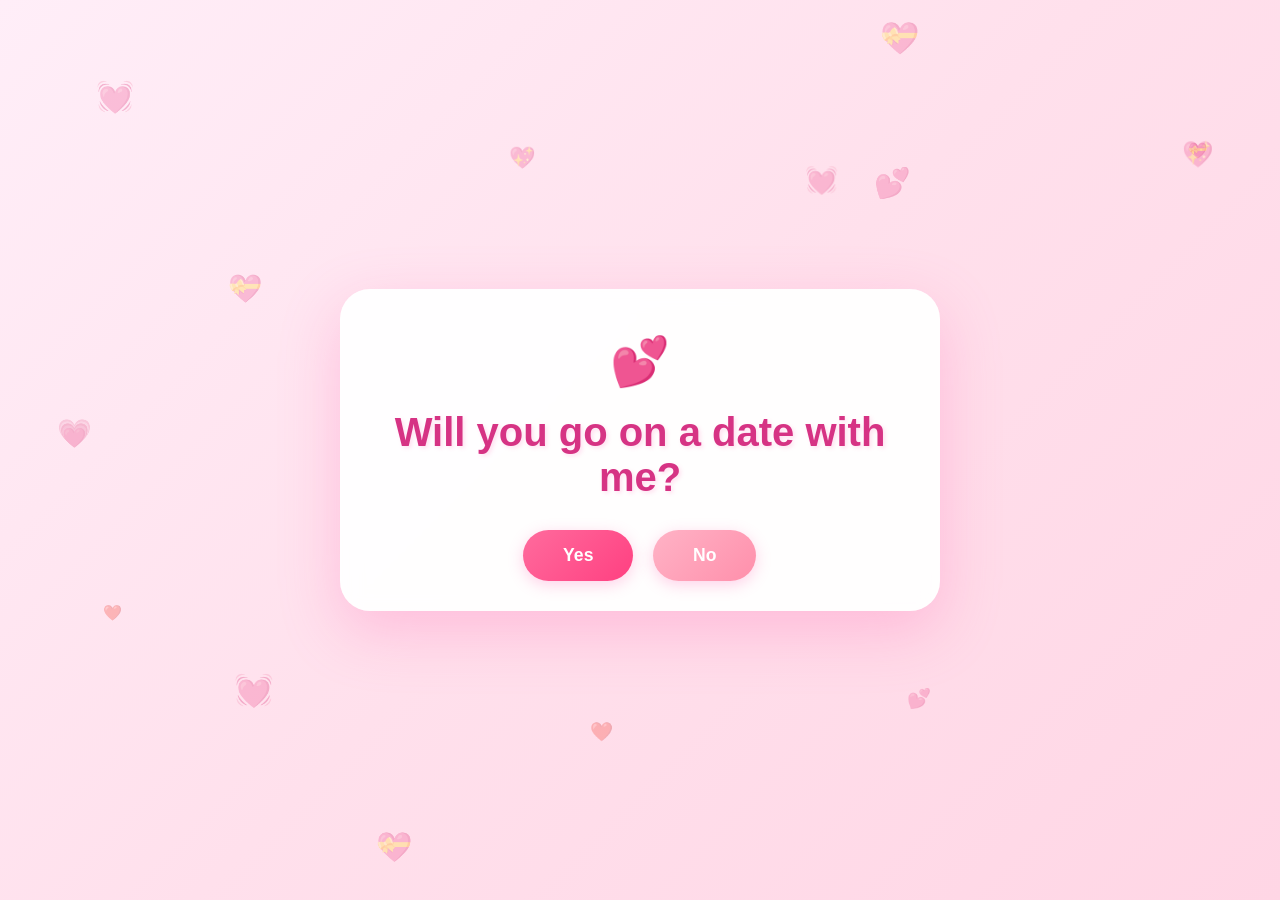
==== date/index.html @ ffd3112a "Add romantic date web app with evasive No button" ====
<!DOCTYPE html>
<html lang="en">
<head>
    <meta charset="UTF-8">
    <meta name="viewport" content="width=device-width, initial-scale=1.0">
    <title>A Date Question ❤️</title>
    <style>
        * {
            margin: 0;
            padding: 0;
            box-sizing: border-box;
        }

        body {
            font-family: 'Segoe UI', Tahoma, Geneva, Verdana, sans-serif;
            background: linear-gradient(135deg, #ffeef8 0%, #ffe0ec 50%, #ffd6e5 100%);
            min-height: 100vh;
            display: flex;
            justify-content: center;
            align-items: center;
            overflow: hidden;
            position: relative;
        }

        /* Floating hearts background */
        .hearts-container {
            position: fixed;
            top: 0;
            left: 0;
            width: 100%;
            height: 100%;
            pointer-events: none;
            z-index: 0;
        }

        .heart {
            position: absolute;
            color: rgba(255, 105, 180, 0.3);
            font-size: 20px;
            animation: float 6s ease-in-out infinite;
        }

        @keyframes float {
            0%, 100% {
                transform: translateY(0) rotate(0deg);
                opacity: 0.3;
            }
            50% {
                transform: translateY(-20px) rotate(10deg);
                opacity: 0.6;
            }
        }

        .container {
            background: rgba(255, 255, 255, 0.95);
            border-radius: 30px;
            padding: clamp(30px, 5vh, 50px) clamp(20px, 4vw, 40px);
            box-shadow: 0 20px 60px rgba(255, 105, 180, 0.3);
            text-align: center;
            max-width: 600px;
            width: 90vw;
            max-height: 90vh;
            overflow-y: auto;
            position: relative;
            z-index: 1;
            backdrop-filter: blur(10px);
            -webkit-backdrop-filter: blur(10px);
        }

        .screen {
            display: none;
            animation: fadeIn 0.6s ease-in;
        }

        .screen.active {
            display: block;
        }

        @keyframes fadeIn {
            from {
                opacity: 0;
                transform: translateY(20px);
            }
            to {
                opacity: 1;
                transform: translateY(0);
            }
        }

        h1 {
            color: #d63384;
            font-size: 2.5em;
            margin-bottom: 30px;
            font-weight: 600;
            text-shadow: 2px 2px 4px rgba(255, 105, 180, 0.2);
        }

        h2 {
            color: #d63384;
            font-size: 2em;
            margin-bottom: 25px;
            font-weight: 600;
        }

        .button-group {
            display: flex;
            gap: 20px;
            justify-content: center;
            flex-wrap: wrap;
            margin-top: 30px;
        }

        button {
            padding: clamp(12px, 3vh, 15px) clamp(30px, 6vw, 40px);
            font-size: clamp(1em, 2.5vw, 1.1em);
            border: none;
            border-radius: 50px;
            cursor: pointer;
            transition: all 0.3s ease;
            font-weight: 600;
            box-shadow: 0 4px 15px rgba(255, 105, 180, 0.3);
            position: relative;
            overflow: hidden;
            min-height: 44px;
            min-width: 44px;
            touch-action: manipulation;
            -webkit-tap-highlight-color: transparent;
            user-select: none;
            -webkit-user-select: none;
        }

        button::before {
            content: '';
            position: absolute;
            top: 50%;
            left: 50%;
            width: 0;
            height: 0;
            border-radius: 50%;
            background: rgba(255, 255, 255, 0.5);
            transform: translate(-50%, -50%);
            transition: width 0.6s, height 0.6s;
        }

        button:hover::before {
            width: 300px;
            height: 300px;
        }

        .btn-yes {
            background: linear-gradient(135deg, #ff6b9d 0%, #ff4081 100%);
            color: white;
        }

        .btn-yes:hover {
            transform: translateY(-3px) scale(1.05);
            box-shadow: 0 8px 25px rgba(255, 64, 129, 0.5);
        }

        .btn-no {
            background: linear-gradient(135deg, #ffb3c6 0%, #ff8fab 100%);
            color: white;
            transition: all 0.15s ease-out;
            will-change: transform, left, top;
        }

        .btn-no.evasive {
            position: absolute;
            transition: all 0.2s cubic-bezier(0.68, -0.55, 0.265, 1.55);
        }

        .btn-no:hover {
            transform: scale(1.05);
            box-shadow: 0 8px 25px rgba(255, 143, 171, 0.5);
        }

        .btn-next {
            background: linear-gradient(135deg, #ff6b9d 0%, #ff4081 100%);
            color: white;
        }

        .btn-next:hover {
            transform: translateY(-3px) scale(1.05);
            box-shadow: 0 8px 25px rgba(255, 64, 129, 0.5);
        }

        .btn-back {
            background: linear-gradient(135deg, #ffb3c6 0%, #ff8fab 100%);
            color: white;
        }

        .btn-back:hover {
            transform: translateY(-3px) scale(1.05);
            box-shadow: 0 8px 25px rgba(255, 143, 171, 0.5);
        }

        input[type="date"] {
            padding: 15px 25px;
            font-size: 1.1em;
            border: 2px solid #ffb3c6;
            border-radius: 15px;
            background: white;
            color: #d63384;
            cursor: pointer;
            transition: all 0.3s ease;
            font-family: inherit;
        }

        input[type="date"]:focus {
            outline: none;
            border-color: #ff4081;
            box-shadow: 0 0 0 3px rgba(255, 64, 129, 0.1);
        }

        .activity-grid {
            display: grid;
            grid-template-columns: repeat(auto-fit, minmax(150px, 1fr));
            gap: 15px;
            margin: 30px 0;
        }

        .activity-card {
            padding: clamp(15px, 3vh, 20px) clamp(15px, 3vw, 20px);
            background: linear-gradient(135deg, #ffeef8 0%, #ffe0ec 100%);
            border: 2px solid #ffb3c6;
            border-radius: 20px;
            cursor: pointer;
            transition: all 0.3s ease;
            font-size: clamp(1em, 2.5vw, 1.1em);
            color: #d63384;
            font-weight: 600;
            min-height: 60px;
            touch-action: manipulation;
            -webkit-tap-highlight-color: transparent;
            user-select: none;
            -webkit-user-select: none;
        }

        .activity-card:hover {
            transform: translateY(-5px);
            box-shadow: 0 10px 25px rgba(255, 105, 180, 0.3);
            background: linear-gradient(135deg, #ffe0ec 0%, #ffd6e5 100%);
        }

        .activity-card.selected {
            background: linear-gradient(135deg, #ff6b9d 0%, #ff4081 100%);
            color: white;
            border-color: #ff4081;
            transform: scale(1.05);
            box-shadow: 0 10px 25px rgba(255, 64, 129, 0.4);
        }

        .final-message {
            font-size: 2.5em;
            color: #d63384;
            margin-bottom: 20px;
            animation: pulse 2s ease-in-out infinite;
        }

        @keyframes pulse {
            0%, 100% {
                transform: scale(1);
            }
            50% {
                transform: scale(1.05);
            }
        }

        .heart-particle {
            position: absolute;
            color: #ff4081;
            font-size: 24px;
            animation: heartFloat 3s ease-in-out infinite;
            pointer-events: none;
        }

        @keyframes heartFloat {
            0% {
                transform: translateY(0) scale(0);
                opacity: 0;
            }
            50% {
                transform: translateY(-50px) scale(1);
                opacity: 1;
            }
            100% {
                transform: translateY(-100px) scale(0);
                opacity: 0;
            }
        }

        @media (max-width: 768px) {
            h1 {
                font-size: clamp(1.5em, 6vw, 2.5em);
            }
            
            h2 {
                font-size: clamp(1.2em, 5vw, 2em);
            }
            
            .button-group {
                gap: 15px;
            }
            
            .activity-grid {
                grid-template-columns: 1fr;
                gap: 12px;
            }
            
            .final-message {
                font-size: clamp(1.5em, 6vw, 2.5em);
            }
        }

        @media (max-width: 480px) {
            .container {
                width: 95vw;
                border-radius: 20px;
            }
            
            .button-group {
                flex-direction: column;
                align-items: stretch;
            }
            
            button {
                width: 100%;
                max-width: 300px;
            }
        }

        @supports (padding: max(0px)) {
            .container {
                padding-left: max(20px, env(safe-area-inset-left));
                padding-right: max(20px, env(safe-area-inset-right));
                padding-bottom: max(30px, env(safe-area-inset-bottom));
            }
        }

        .emoji {
            font-size: 3em;
            margin-bottom: 20px;
            animation: bounce 2s ease-in-out infinite;
        }

        @keyframes bounce {
            0%, 100% {
                transform: translateY(0);
            }
            50% {
                transform: translateY(-10px);
            }
        }
    </style>
</head>
<body>
    <div class="hearts-container" id="heartsContainer"></div>

    <div class="container">
        <!-- Screen 1: Landing -->
        <div class="screen active" id="screen1">
            <div class="emoji">💕</div>
            <h1>Will you go on a date with me?</h1>
            <div class="button-group">
                <button class="btn-yes" id="yesBtn">Yes</button>
                <button class="btn-no" id="noBtn">No</button>
            </div>
        </div>

        <!-- Screen 2: Date Selection -->
        <div class="screen" id="screen2">
            <h2>Pick a date for our romantic date</h2>
            <input type="date" id="datePicker" min="">
            <div class="button-group">
                <button class="btn-back" id="backBtn1">Back</button>
                <button class="btn-next" id="nextBtn1">Next</button>
            </div>
        </div>

        <!-- Screen 3: Activity Selection -->
        <div class="screen" id="screen3">
            <h2>What should we do?</h2>
            <div class="activity-grid">
                <div class="activity-card" data-activity="coffee">☕ Coffee</div>
                <div class="activity-card" data-activity="restaurant">🍽️ Restaurant</div>
                <div class="activity-card" data-activity="pizza">🍕 Pizza</div>
                <div class="activity-card" data-activity="park">🌳 Walk in the park</div>
                <div class="activity-card" data-activity="cinema">🎬 Cinema</div>
            </div>
            <div class="button-group">
                <button class="btn-back" id="backBtn2">Back</button>
                <button class="btn-next" id="nextBtn2">Next</button>
            </div>
        </div>

        <!-- Screen 4: Final -->
        <div class="screen" id="screen4">
            <div class="emoji">💖</div>
            <div class="final-message">I can't wait for our date ❤️</div>
            <p style="color: #d63384; font-size: 1.2em; margin-top: 20px;" id="finalDetails"></p>
        </div>
    </div>

    <script>
        // State management
        let currentStep = 1;
        let selectedDate = '';
        let selectedActivity = '';

        // Set minimum date to today
        const datePicker = document.getElementById('datePicker');
        const today = new Date().toISOString().split('T')[0];
        datePicker.setAttribute('min', today);

        // Create floating hearts background
        function createFloatingHearts() {
            const container = document.getElementById('heartsContainer');
            const hearts = ['💕', '💖', '💗', '💓', '💝', '❤️'];
            
            for (let i = 0; i < 15; i++) {
                const heart = document.createElement('div');
                heart.className = 'heart';
                heart.textContent = hearts[Math.floor(Math.random() * hearts.length)];
                heart.style.left = Math.random() * 100 + '%';
                heart.style.top = Math.random() * 100 + '%';
                heart.style.animationDelay = Math.random() * 3 + 's';
                heart.style.fontSize = (Math.random() * 20 + 15) + 'px';
                container.appendChild(heart);
            }
        }

        // Create heart particles for final screen
        function createHeartParticles() {
            const container = document.querySelector('.container');
            for (let i = 0; i < 20; i++) {
                setTimeout(() => {
                    const heart = document.createElement('div');
                    heart.className = 'heart-particle';
                    heart.textContent = '❤️';
                    heart.style.left = Math.random() * 100 + '%';
                    heart.style.top = Math.random() * 100 + '%';
                    heart.style.animationDelay = Math.random() * 2 + 's';
                    container.appendChild(heart);
                }, i * 100);
            }
        }

        // Screen navigation
        function showScreen(screenNumber) {
            document.querySelectorAll('.screen').forEach(screen => {
                screen.classList.remove('active');
            });
            document.getElementById('screen' + screenNumber).classList.add('active');
            currentStep = screenNumber;

            if (screenNumber === 4) {
                createHeartParticles();
                const activityNames = {
                    'coffee': 'Coffee',
                    'restaurant': 'Restaurant',
                    'pizza': 'Pizza',
                    'park': 'Walk in the park',
                    'cinema': 'Cinema'
                };
                document.getElementById('finalDetails').textContent = 
                    `Date: ${selectedDate} | Activity: ${activityNames[selectedActivity]}`;
            }
        }

        // Evasive "No" button behavior - COMPLETELY REWRITTEN FOR RELIABILITY
        const noBtn = document.getElementById('noBtn');
        const buttonGroup = document.querySelector('.button-group');
        let hasStartedEvading = false;
        let isMoving = false;
        let animationFrameId = null;
        let lastPosition = { x: 0, y: 0 };
        let targetPosition = { x: 0, y: 0 };

        // Get container bounds with padding
        function getContainerBounds() {
            const containerRect = document.querySelector('.container').getBoundingClientRect();
            const buttonRect = noBtn.getBoundingClientRect();
            const padding = 10;
            
            return {
                minX: containerRect.left + padding,
                maxX: containerRect.right - buttonRect.width - padding,
                minY: containerRect.top + padding,
                maxY: containerRect.bottom - buttonRect.height - padding
            };
        }

        // Convert viewport coordinates to container-relative
        function viewportToContainer(viewportX, viewportY) {
            const containerRect = document.querySelector('.container').getBoundingClientRect();
            return {
                x: viewportX - containerRect.left,
                y: viewportY - containerRect.top
            };
        }

        // Get random position within bounds
        function getRandomPosition() {
            const bounds = getContainerBounds();
            const viewportX = bounds.minX + Math.random() * (bounds.maxX - bounds.minX);
            const viewportY = bounds.minY + Math.random() * (bounds.maxY - bounds.minY);
            return viewportToContainer(viewportX, viewportY);
        }

        // Start evading - called immediately on any interaction
        function startEvading() {
            if (hasStartedEvading) return;
            hasStartedEvading = true;
            
            // Get current position and convert to absolute
            const containerRect = document.querySelector('.container').getBoundingClientRect();
            const buttonRect = noBtn.getBoundingClientRect();
            
            noBtn.style.position = 'absolute';
            noBtn.style.left = (buttonRect.left - containerRect.left) + 'px';
            noBtn.style.top = (buttonRect.top - containerRect.top) + 'px';
            noBtn.classList.add('evasive');
            
            // Set initial target
            const currentPos = viewportToContainer(buttonRect.left, buttonRect.top);
            lastPosition = { ...currentPos };
            targetPosition = getRandomPosition();
            
            isMoving = true;
            startMovementLoop();
        }

        // Smooth movement using requestAnimationFrame
        function startMovementLoop() {
            if (!isMoving) return;
            
            function move() {
                if (!isMoving) return;
                
                const currentBounds = getContainerBounds();
                
                // Check if we've reached target (within 5px)
                const dx = targetPosition.x - lastPosition.x;
                const dy = targetPosition.y - lastPosition.y;
                const distance = Math.sqrt(dx * dx + dy * dy);
                
                if (distance < 5) {
                    // Reached target, pick new random position
                    targetPosition = getRandomPosition();
                }
                
                // Smooth interpolation (ease towards target)
                const speed = 0.15; // Smoothness factor
                lastPosition.x += (targetPosition.x - lastPosition.x) * speed;
                lastPosition.y += (targetPosition.y - lastPosition.y) * speed;
                
                // Clamp to bounds
                lastPosition.x = Math.max(currentBounds.minX - document.querySelector('.container').getBoundingClientRect().left,
                                          Math.min(currentBounds.maxX - document.querySelector('.container').getBoundingClientRect().left,
                                                   lastPosition.x));
                lastPosition.y = Math.max(currentBounds.minY - document.querySelector('.container').getBoundingClientRect().top,
                                          Math.min(currentBounds.maxY - document.querySelector('.container').getBoundingClientRect().top,
                                                   lastPosition.y));
                
                // Apply position
                noBtn.style.left = lastPosition.x + 'px';
                noBtn.style.top = lastPosition.y + 'px';
                
                animationFrameId = requestAnimationFrame(move);
            }
            
            animationFrameId = requestAnimationFrame(move);
        }

        // Stop movement
        function stopMovement() {
            isMoving = false;
            if (animationFrameId) {
                cancelAnimationFrame(animationFrameId);
                animationFrameId = null;
            }
        }

        // Instant teleport (for click/tap interception)
        function teleportButton() {
            const newPos = getRandomPosition();
            lastPosition = { ...newPos };
            targetPosition = { ...newPos };
            
            // Disable transition for instant move
            noBtn.style.transition = 'none';
            noBtn.style.left = newPos.x + 'px';
            noBtn.style.top = newPos.y + 'px';
            
            // Force reflow
            noBtn.offsetHeight;
            
            // Re-enable transition
            noBtn.style.transition = 'all 0.2s cubic-bezier(0.68, -0.55, 0.265, 1.55)';
        }

        // Universal pointer down handler - catches ALL interaction attempts
        function handlePointerDown(e) {
            if (currentStep !== 1) return;
            
            const buttonRect = noBtn.getBoundingClientRect();
            
            // Check if pointer is over or near the button (larger hit area for reliability)
            const isNearButton = 
                e.clientX >= buttonRect.left - 50 &&
                e.clientX <= buttonRect.right + 50 &&
                e.clientY >= buttonRect.top - 50 &&
                e.clientY <= buttonRect.bottom + 50;
            
            if (isNearButton) {
                // Immediately start evading and teleport
                if (!hasStartedEvading) {
                    startEvading();
                } else {
                    teleportButton();
                }
                
                // Block the interaction
                e.preventDefault();
                e.stopPropagation();
            }
        }
        
        // Direct click prevention on the No button itself
        noBtn.addEventListener('click', (e) => {
            e.preventDefault();
            e.stopPropagation();
            e.stopImmediatePropagation();
            
            if (!hasStartedEvading) {
                startEvading();
            } else {
                teleportButton();
            }
        });
        
        // Direct pointerdown on the button for immediate response
        noBtn.addEventListener('pointerdown', (e) => {
            e.preventDefault();
            e.stopPropagation();
            
            if (!hasStartedEvading) {
                startEvading();
            } else {
                teleportButton();
            }
        });

        // Handle pointer move to start evasion when cursor approaches
        function handlePointerMove(e) {
            if (currentStep !== 1 || hasStartedEvading) return;
            
            const buttonRect = noBtn.getBoundingClientRect();
            const buttonCenterX = buttonRect.left + buttonRect.width / 2;
            const buttonCenterY = buttonRect.top + buttonRect.height / 2;
            
            const distance = Math.sqrt(
                Math.pow(e.clientX - buttonCenterX, 2) + 
                Math.pow(e.clientY - buttonCenterY, 2)
            );
            
            // Start evading when pointer is within 100px
            if (distance < 100) {
                startEvading();
            }
        }

        // Handle resize/orientation change to keep button in bounds
        function handleResize() {
            if (!hasStartedEvading) return;
            
            const bounds = getContainerBounds();
            const containerRect = document.querySelector('.container').getBoundingClientRect();
            
            // Clamp current position to new bounds
            lastPosition.x = Math.max(0,
                Math.min(bounds.maxX - containerRect.left, lastPosition.x));
            lastPosition.y = Math.max(0,
                Math.min(bounds.maxY - containerRect.top, lastPosition.y));
            
            noBtn.style.left = lastPosition.x + 'px';
            noBtn.style.top = lastPosition.y + 'px';
        }

        // Use ONLY pointer events - unified for mouse and touch
        document.addEventListener('pointermove', handlePointerMove, { passive: true });
        
        // Handle window resize
        window.addEventListener('resize', handleResize);
        window.addEventListener('orientationchange', () => {
            setTimeout(handleResize, 100);
        });

        // Event listeners
        document.getElementById('yesBtn').addEventListener('click', () => {
            showScreen(2);
        });

        document.getElementById('yesBtn').addEventListener('pointerdown', (e) => {
            e.preventDefault();
            showScreen(2);
        });

        // Reset No button state when going back to screen 1
        const originalShowScreen = showScreen;
        showScreen = function(screenNumber) {
            if (screenNumber === 1) {
                // Reset No button to normal flow
                stopMovement();
                noBtn.classList.remove('evasive');
                noBtn.style.position = '';
                noBtn.style.left = '';
                noBtn.style.top = '';
                noBtn.style.transition = '';
                hasStartedEvading = false;
                isMoving = false;
                lastPosition = { x: 0, y: 0 };
                targetPosition = { x: 0, y: 0 };
            }
            originalShowScreen(screenNumber);
        };

        document.getElementById('nextBtn1').addEventListener('click', () => {
            selectedDate = datePicker.value;
            if (selectedDate) {
                showScreen(3);
            } else {
                alert('Please select a date!');
            }
        });

        document.getElementById('backBtn1').addEventListener('click', () => {
            showScreen(1);
        });

        document.getElementById('backBtn2').addEventListener('click', () => {
            showScreen(2);
        });

        // Activity selection (with pointer events for mobile)
        document.querySelectorAll('.activity-card').forEach(card => {
            card.addEventListener('click', () => {
                document.querySelectorAll('.activity-card').forEach(c => {
                    c.classList.remove('selected');
                });
                card.classList.add('selected');
                selectedActivity = card.dataset.activity;
            });
            
            card.addEventListener('pointerdown', (e) => {
                e.preventDefault();
                document.querySelectorAll('.activity-card').forEach(c => {
                    c.classList.remove('selected');
                });
                card.classList.add('selected');
                selectedActivity = card.dataset.activity;
            });
        });

        document.getElementById('nextBtn2').addEventListener('click', () => {
            if (selectedActivity) {
                showScreen(4);
            } else {
                alert('Please select an activity!');
            }
        });
        
        document.getElementById('nextBtn2').addEventListener('pointerdown', (e) => {
            e.preventDefault();
            if (selectedActivity) {
                showScreen(4);
            } else {
                alert('Please select an activity!');
            }
        });

        // Initialize
        createFloatingHearts();
    </script>
</body>
</html>
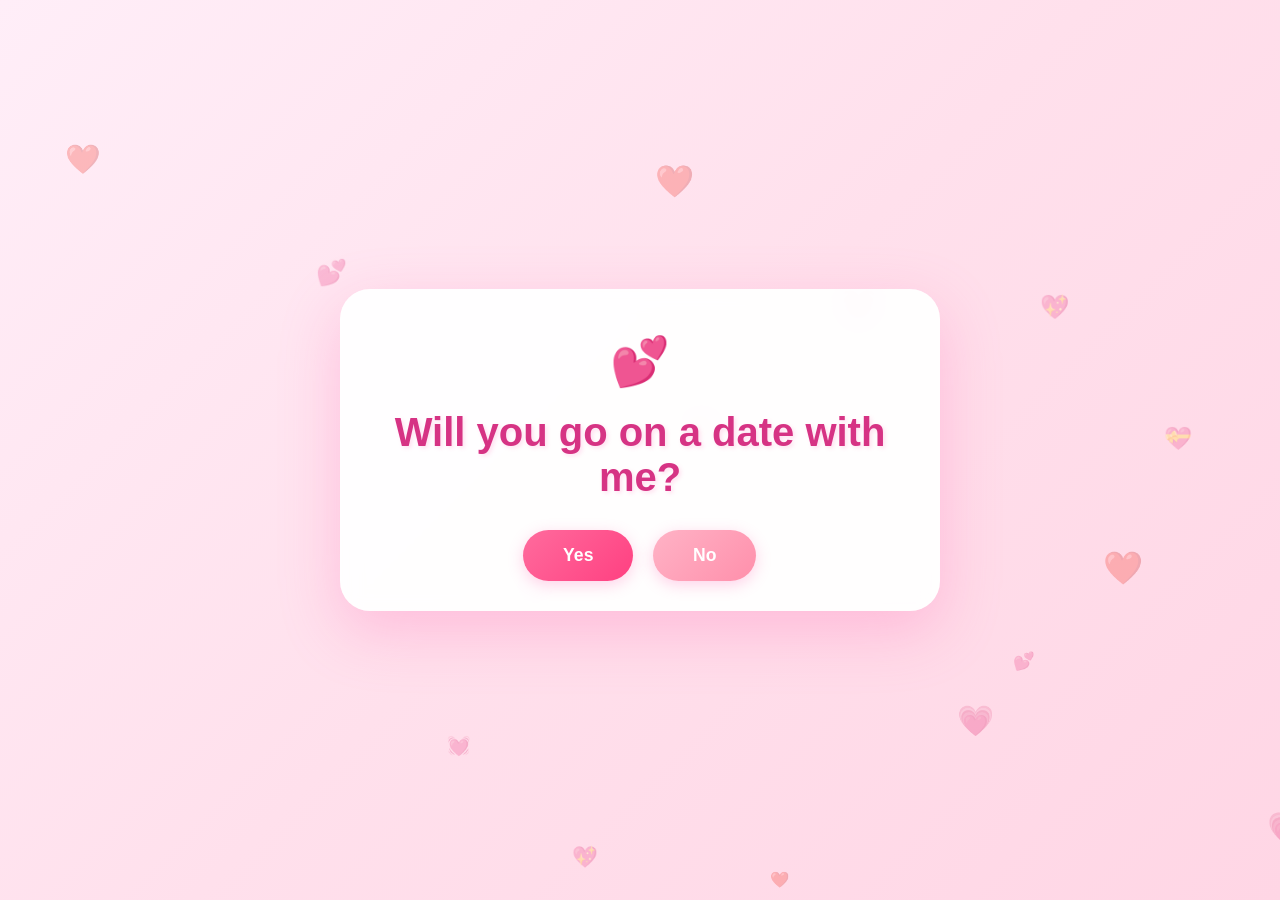
==== commit ef771034: "Update final message to Russian" ====
--- a/date/index.html
+++ b/date/index.html
@@ -396,7 +396,7 @@
         <!-- Screen 4: Final -->
         <div class="screen" id="screen4">
             <div class="emoji">💖</div>
-            <div class="final-message">I can't wait for our date ❤️</div>
+        <div class="final-message">Уже не могу дождаться, когда мы увидимся ❤️</div>
             <p style="color: #d63384; font-size: 1.2em; margin-top: 20px;" id="finalDetails"></p>
         </div>
     </div>
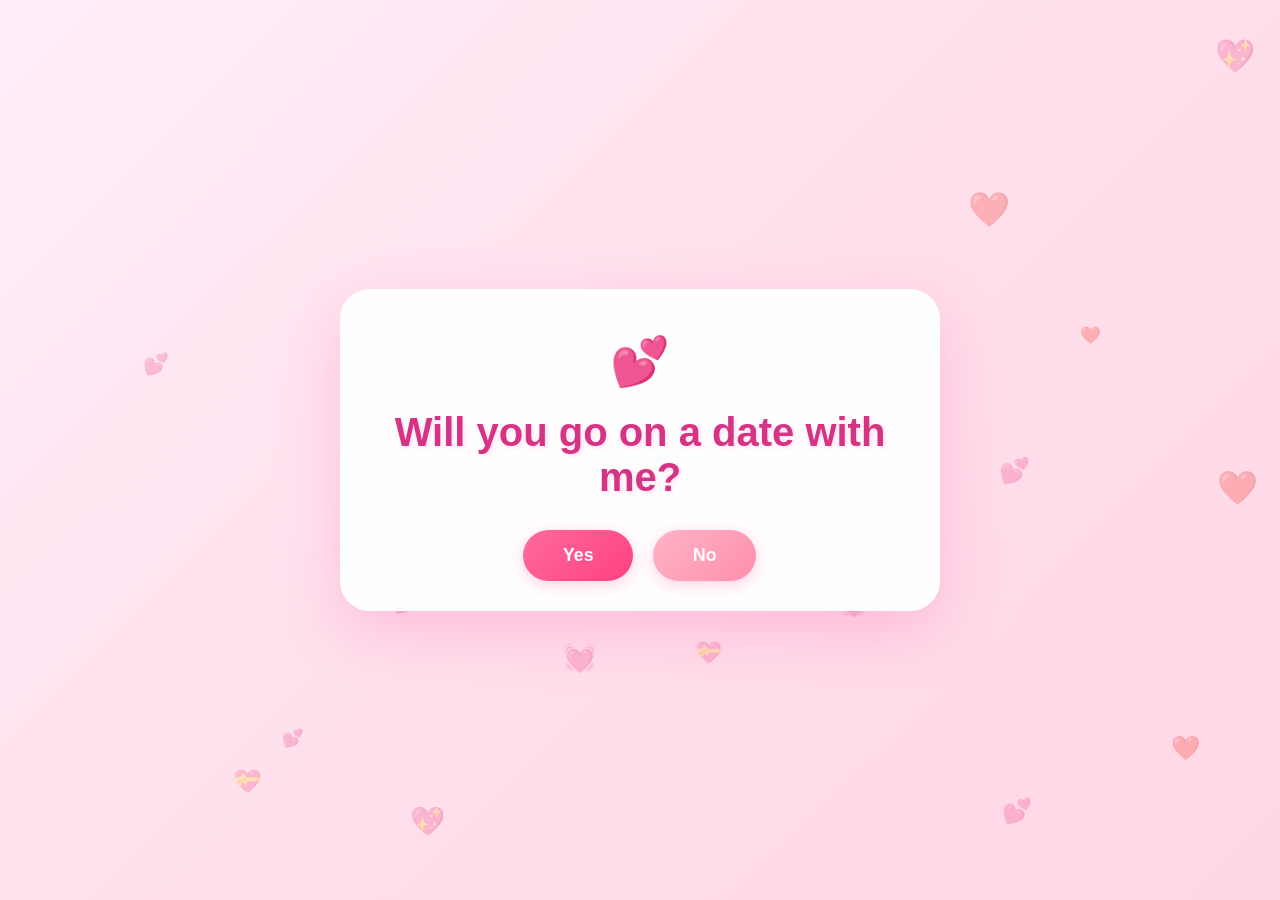
==== commit aa3c88e1: "Add cache-busting meta tags" ====
--- a/date/index.html
+++ b/date/index.html
@@ -3,6 +3,9 @@
 <head>
     <meta charset="UTF-8">
     <meta name="viewport" content="width=device-width, initial-scale=1.0">
+    <meta http-equiv="Cache-Control" content="no-cache, no-store, must-revalidate">
+    <meta http-equiv="Pragma" content="no-cache">
+    <meta http-equiv="Expires" content="0">
     <title>A Date Question ❤️</title>
     <style>
         * {
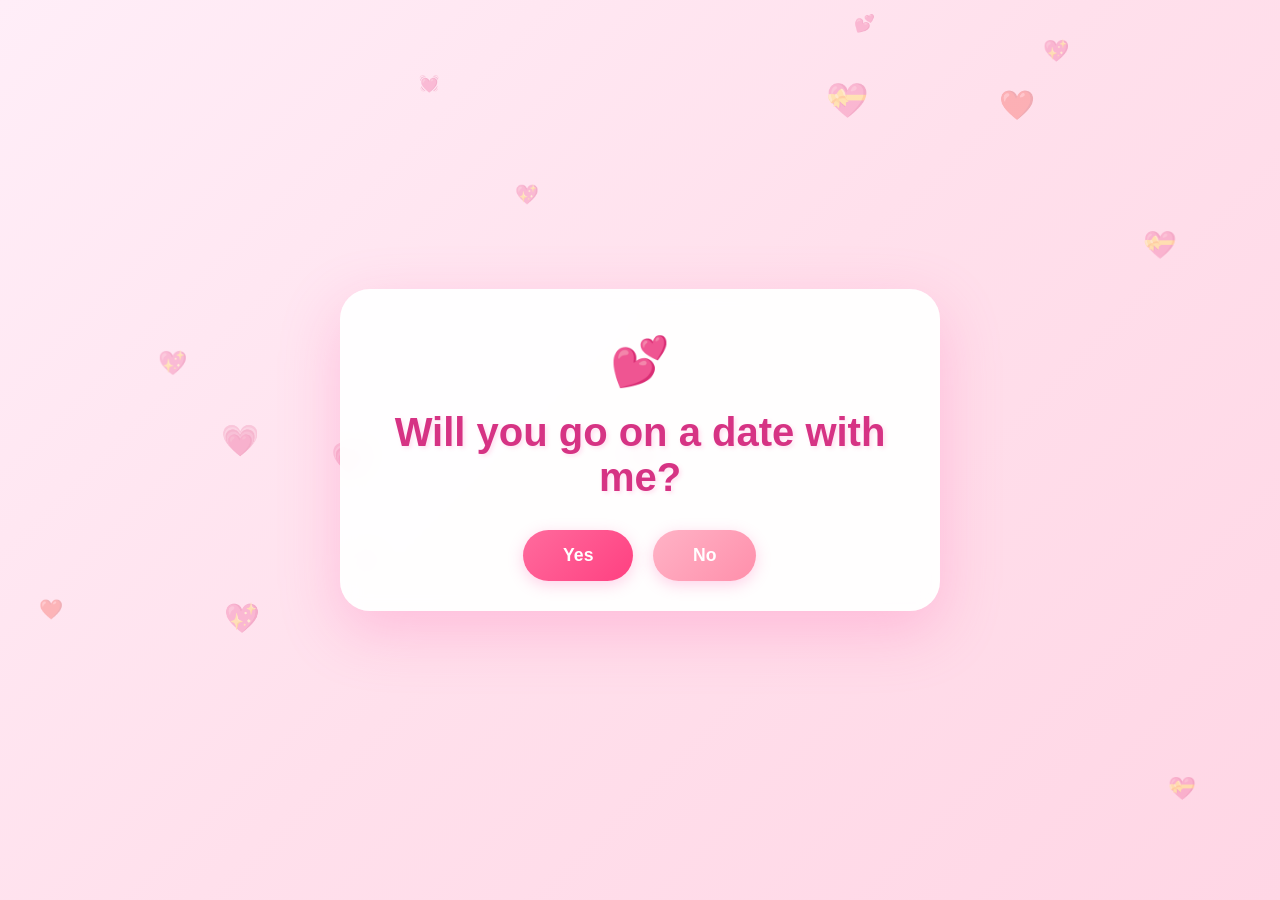
==== commit 123b16a4: "Update index.html" ====
--- a/date/index.html
+++ b/date/index.html
@@ -111,6 +111,7 @@
             justify-content: center;
             flex-wrap: wrap;
             margin-top: 30px;
+            position: relative;
         }
 
         button {
@@ -153,6 +154,8 @@
         .btn-yes {
             background: linear-gradient(135deg, #ff6b9d 0%, #ff4081 100%);
             color: white;
+            position: relative;
+            z-index: 3;
         }
 
         .btn-yes:hover {
@@ -163,13 +166,16 @@
         .btn-no {
             background: linear-gradient(135deg, #ffb3c6 0%, #ff8fab 100%);
             color: white;
-            transition: all 0.15s ease-out;
+            transition: left 0.25s cubic-bezier(0.68, -0.55, 0.265, 1.55),
+                        top 0.25s cubic-bezier(0.68, -0.55, 0.265, 1.55),
+                        transform 0.2s ease,
+                        box-shadow 0.2s ease;
             will-change: transform, left, top;
+            z-index: 2;
         }
 
         .btn-no.evasive {
-            position: absolute;
-            transition: all 0.2s cubic-bezier(0.68, -0.55, 0.265, 1.55);
+            position: fixed;
         }
 
         .btn-no:hover {
@@ -330,6 +336,11 @@
                 width: 100%;
                 max-width: 300px;
             }
+
+            .btn-no.evasive {
+                width: auto;
+                max-width: none;
+            }
         }
 
         @supports (padding: max(0px)) {
@@ -365,8 +376,8 @@
             <div class="emoji">💕</div>
             <h1>Will you go on a date with me?</h1>
             <div class="button-group">
-                <button class="btn-yes" id="yesBtn">Yes</button>
-                <button class="btn-no" id="noBtn">No</button>
+                <button class="btn-yes" id="yesBtn" type="button">Yes</button>
+                <button class="btn-no" id="noBtn" type="button">No</button>
             </div>
         </div>
 
@@ -375,8 +386,8 @@
             <h2>Pick a date for our romantic date</h2>
             <input type="date" id="datePicker" min="">
             <div class="button-group">
-                <button class="btn-back" id="backBtn1">Back</button>
-                <button class="btn-next" id="nextBtn1">Next</button>
+                <button class="btn-back" id="backBtn1" type="button">Back</button>
+                <button class="btn-next" id="nextBtn1" type="button">Next</button>
             </div>
         </div>
 
@@ -391,21 +402,23 @@
                 <div class="activity-card" data-activity="cinema">🎬 Cinema</div>
             </div>
             <div class="button-group">
-                <button class="btn-back" id="backBtn2">Back</button>
-                <button class="btn-next" id="nextBtn2">Next</button>
+                <button class="btn-back" id="backBtn2" type="button">Back</button>
+                <button class="btn-next" id="nextBtn2" type="button">Next</button>
             </div>
         </div>
 
         <!-- Screen 4: Final -->
         <div class="screen" id="screen4">
             <div class="emoji">💖</div>
-        <div class="final-message">Уже не могу дождаться, когда мы увидимся ❤️</div>
+            <div class="final-message">Уже не могу дождаться, когда мы увидимся ❤️</div>
             <p style="color: #d63384; font-size: 1.2em; margin-top: 20px;" id="finalDetails"></p>
         </div>
     </div>
 
     <script>
+        // ============================================================
         // State management
+        // ============================================================
         let currentStep = 1;
         let selectedDate = '';
         let selectedActivity = '';
@@ -415,11 +428,13 @@
         const today = new Date().toISOString().split('T')[0];
         datePicker.setAttribute('min', today);
 
-        // Create floating hearts background
+        // ============================================================
+        // Floating hearts background
+        // ============================================================
         function createFloatingHearts() {
             const container = document.getElementById('heartsContainer');
             const hearts = ['💕', '💖', '💗', '💓', '💝', '❤️'];
-            
+
             for (let i = 0; i < 15; i++) {
                 const heart = document.createElement('div');
                 heart.className = 'heart';
@@ -432,7 +447,6 @@
             }
         }
 
-        // Create heart particles for final screen
         function createHeartParticles() {
             const container = document.querySelector('.container');
             for (let i = 0; i < 20; i++) {
@@ -448,8 +462,15 @@
             }
         }
 
+        // ============================================================
         // Screen navigation
+        // ============================================================
         function showScreen(screenNumber) {
+            // Reset the "No" button whenever we return to screen 1
+            if (screenNumber === 1) {
+                resetNoButton();
+            }
+
             document.querySelectorAll('.screen').forEach(screen => {
                 screen.classList.remove('active');
             });
@@ -465,268 +486,101 @@
                     'park': 'Walk in the park',
                     'cinema': 'Cinema'
                 };
-                document.getElementById('finalDetails').textContent = 
+                document.getElementById('finalDetails').textContent =
                     `Date: ${selectedDate} | Activity: ${activityNames[selectedActivity]}`;
             }
         }
 
-        // Evasive "No" button behavior - COMPLETELY REWRITTEN FOR RELIABILITY
+        // ============================================================
+        // Evasive "No" button
+        // Single source of truth: one pointerdown handler, no
+        // competing click/pointerdown/pointermove listeners fighting
+        // each other (that was the cause of the mobile "Yes" bug too,
+        // since a global pointermove handler was interfering with taps).
+        // ============================================================
         const noBtn = document.getElementById('noBtn');
-        const buttonGroup = document.querySelector('.button-group');
         let hasStartedEvading = false;
-        let isMoving = false;
-        let animationFrameId = null;
-        let lastPosition = { x: 0, y: 0 };
-        let targetPosition = { x: 0, y: 0 };
-
-        // Get container bounds with padding
-        function getContainerBounds() {
-            const containerRect = document.querySelector('.container').getBoundingClientRect();
+
+        function getRandomPositionInViewport() {
             const buttonRect = noBtn.getBoundingClientRect();
-            const padding = 10;
-            
-            return {
-                minX: containerRect.left + padding,
-                maxX: containerRect.right - buttonRect.width - padding,
-                minY: containerRect.top + padding,
-                maxY: containerRect.bottom - buttonRect.height - padding
-            };
-        }
-
-        // Convert viewport coordinates to container-relative
-        function viewportToContainer(viewportX, viewportY) {
-            const containerRect = document.querySelector('.container').getBoundingClientRect();
-            return {
-                x: viewportX - containerRect.left,
-                y: viewportY - containerRect.top
-            };
-        }
-
-        // Get random position within bounds
-        function getRandomPosition() {
-            const bounds = getContainerBounds();
-            const viewportX = bounds.minX + Math.random() * (bounds.maxX - bounds.minX);
-            const viewportY = bounds.minY + Math.random() * (bounds.maxY - bounds.minY);
-            return viewportToContainer(viewportX, viewportY);
-        }
-
-        // Start evading - called immediately on any interaction
-        function startEvading() {
-            if (hasStartedEvading) return;
-            hasStartedEvading = true;
-            
-            // Get current position and convert to absolute
-            const containerRect = document.querySelector('.container').getBoundingClientRect();
+            const padding = 16;
+            const maxX = window.innerWidth - buttonRect.width - padding;
+            const maxY = window.innerHeight - buttonRect.height - padding;
+
+            const x = padding + Math.random() * Math.max(0, maxX - padding);
+            const y = padding + Math.random() * Math.max(0, maxY - padding);
+            return { x, y };
+        }
+
+        function moveNoButton() {
+            if (currentStep !== 1) return;
+
             const buttonRect = noBtn.getBoundingClientRect();
-            
-            noBtn.style.position = 'absolute';
-            noBtn.style.left = (buttonRect.left - containerRect.left) + 'px';
-            noBtn.style.top = (buttonRect.top - containerRect.top) + 'px';
-            noBtn.classList.add('evasive');
-            
-            // Set initial target
-            const currentPos = viewportToContainer(buttonRect.left, buttonRect.top);
-            lastPosition = { ...currentPos };
-            targetPosition = getRandomPosition();
-            
-            isMoving = true;
-            startMovementLoop();
-        }
-
-        // Smooth movement using requestAnimationFrame
-        function startMovementLoop() {
-            if (!isMoving) return;
-            
-            function move() {
-                if (!isMoving) return;
-                
-                const currentBounds = getContainerBounds();
-                
-                // Check if we've reached target (within 5px)
-                const dx = targetPosition.x - lastPosition.x;
-                const dy = targetPosition.y - lastPosition.y;
-                const distance = Math.sqrt(dx * dx + dy * dy);
-                
-                if (distance < 5) {
-                    // Reached target, pick new random position
-                    targetPosition = getRandomPosition();
-                }
-                
-                // Smooth interpolation (ease towards target)
-                const speed = 0.15; // Smoothness factor
-                lastPosition.x += (targetPosition.x - lastPosition.x) * speed;
-                lastPosition.y += (targetPosition.y - lastPosition.y) * speed;
-                
-                // Clamp to bounds
-                lastPosition.x = Math.max(currentBounds.minX - document.querySelector('.container').getBoundingClientRect().left,
-                                          Math.min(currentBounds.maxX - document.querySelector('.container').getBoundingClientRect().left,
-                                                   lastPosition.x));
-                lastPosition.y = Math.max(currentBounds.minY - document.querySelector('.container').getBoundingClientRect().top,
-                                          Math.min(currentBounds.maxY - document.querySelector('.container').getBoundingClientRect().top,
-                                                   lastPosition.y));
-                
-                // Apply position
-                noBtn.style.left = lastPosition.x + 'px';
-                noBtn.style.top = lastPosition.y + 'px';
-                
-                animationFrameId = requestAnimationFrame(move);
-            }
-            
-            animationFrameId = requestAnimationFrame(move);
-        }
-
-        // Stop movement
-        function stopMovement() {
-            isMoving = false;
-            if (animationFrameId) {
-                cancelAnimationFrame(animationFrameId);
-                animationFrameId = null;
-            }
-        }
-
-        // Instant teleport (for click/tap interception)
-        function teleportButton() {
-            const newPos = getRandomPosition();
-            lastPosition = { ...newPos };
-            targetPosition = { ...newPos };
-            
-            // Disable transition for instant move
-            noBtn.style.transition = 'none';
+
+            if (!hasStartedEvading) {
+                // First move: switch to fixed positioning at current spot,
+                // then immediately animate to a new random spot.
+                noBtn.classList.add('evasive');
+                noBtn.style.left = buttonRect.left + 'px';
+                noBtn.style.top = buttonRect.top + 'px';
+                // Force a reflow so the browser registers the starting
+                // position before we animate to the new one.
+                noBtn.offsetHeight;
+                hasStartedEvading = true;
+            }
+
+            const newPos = getRandomPositionInViewport();
             noBtn.style.left = newPos.x + 'px';
             noBtn.style.top = newPos.y + 'px';
-            
-            // Force reflow
-            noBtn.offsetHeight;
-            
-            // Re-enable transition
-            noBtn.style.transition = 'all 0.2s cubic-bezier(0.68, -0.55, 0.265, 1.55)';
-        }
-
-        // Universal pointer down handler - catches ALL interaction attempts
-        function handlePointerDown(e) {
-            if (currentStep !== 1) return;
-            
-            const buttonRect = noBtn.getBoundingClientRect();
-            
-            // Check if pointer is over or near the button (larger hit area for reliability)
-            const isNearButton = 
-                e.clientX >= buttonRect.left - 50 &&
-                e.clientX <= buttonRect.right + 50 &&
-                e.clientY >= buttonRect.top - 50 &&
-                e.clientY <= buttonRect.bottom + 50;
-            
-            if (isNearButton) {
-                // Immediately start evading and teleport
-                if (!hasStartedEvading) {
-                    startEvading();
-                } else {
-                    teleportButton();
-                }
-                
-                // Block the interaction
-                e.preventDefault();
-                e.stopPropagation();
-            }
-        }
-        
-        // Direct click prevention on the No button itself
-        noBtn.addEventListener('click', (e) => {
-            e.preventDefault();
-            e.stopPropagation();
-            e.stopImmediatePropagation();
-            
-            if (!hasStartedEvading) {
-                startEvading();
-            } else {
-                teleportButton();
-            }
-        });
-        
-        // Direct pointerdown on the button for immediate response
+        }
+
+        function resetNoButton() {
+            hasStartedEvading = false;
+            noBtn.classList.remove('evasive');
+            noBtn.style.left = '';
+            noBtn.style.top = '';
+        }
+
+        // Single handler for both mouse and touch — covers tap, click,
+        // and hover-style approach. Using pointerdown (fires reliably on
+        // mobile, before any click) instead of mixing click + pointerdown.
         noBtn.addEventListener('pointerdown', (e) => {
             e.preventDefault();
-            e.stopPropagation();
-            
-            if (!hasStartedEvading) {
-                startEvading();
-            } else {
-                teleportButton();
-            }
-        });
-
-        // Handle pointer move to start evasion when cursor approaches
-        function handlePointerMove(e) {
-            if (currentStep !== 1 || hasStartedEvading) return;
-            
-            const buttonRect = noBtn.getBoundingClientRect();
-            const buttonCenterX = buttonRect.left + buttonRect.width / 2;
-            const buttonCenterY = buttonRect.top + buttonRect.height / 2;
-            
-            const distance = Math.sqrt(
-                Math.pow(e.clientX - buttonCenterX, 2) + 
-                Math.pow(e.clientY - buttonCenterY, 2)
-            );
-            
-            // Start evading when pointer is within 100px
-            if (distance < 100) {
-                startEvading();
-            }
-        }
-
-        // Handle resize/orientation change to keep button in bounds
-        function handleResize() {
-            if (!hasStartedEvading) return;
-            
-            const bounds = getContainerBounds();
-            const containerRect = document.querySelector('.container').getBoundingClientRect();
-            
-            // Clamp current position to new bounds
-            lastPosition.x = Math.max(0,
-                Math.min(bounds.maxX - containerRect.left, lastPosition.x));
-            lastPosition.y = Math.max(0,
-                Math.min(bounds.maxY - containerRect.top, lastPosition.y));
-            
-            noBtn.style.left = lastPosition.x + 'px';
-            noBtn.style.top = lastPosition.y + 'px';
-        }
-
-        // Use ONLY pointer events - unified for mouse and touch
-        document.addEventListener('pointermove', handlePointerMove, { passive: true });
-        
-        // Handle window resize
-        window.addEventListener('resize', handleResize);
-        window.addEventListener('orientationchange', () => {
-            setTimeout(handleResize, 100);
-        });
-
-        // Event listeners
+            moveNoButton();
+        });
+
+        // Also dodge when the pointer gets close (desktop hover-evade
+        // feel) — but only after the user actually tried touching/moving
+        // near it via pointerover, which works for mouse without
+        // interfering with mobile taps elsewhere on the page.
+        noBtn.addEventListener('pointerenter', () => {
+            // Only desktop mice send pointerenter from hovering without a
+            // touch; this keeps the playful "runs away on approach" feel
+            // on desktop while staying out of the way of mobile taps.
+            if (window.matchMedia('(pointer: fine)').matches) {
+                moveNoButton();
+            }
+        });
+
+        window.addEventListener('resize', () => {
+            if (hasStartedEvading && currentStep === 1) {
+                const buttonRect = noBtn.getBoundingClientRect();
+                const maxX = window.innerWidth - buttonRect.width - 16;
+                const maxY = window.innerHeight - buttonRect.height - 16;
+                noBtn.style.left = Math.min(parseFloat(noBtn.style.left), Math.max(0, maxX)) + 'px';
+                noBtn.style.top = Math.min(parseFloat(noBtn.style.top), Math.max(0, maxY)) + 'px';
+            }
+        });
+
+        // ============================================================
+        // "Yes" button — simple, single pointerdown-driven click.
+        // (Previously this had both a click AND a preventDefault'ing
+        // pointerdown listener, which on many mobile browsers caused
+        // the click event to never fire, making Yes appear "stuck".)
+        // ============================================================
         document.getElementById('yesBtn').addEventListener('click', () => {
             showScreen(2);
         });
-
-        document.getElementById('yesBtn').addEventListener('pointerdown', (e) => {
-            e.preventDefault();
-            showScreen(2);
-        });
-
-        // Reset No button state when going back to screen 1
-        const originalShowScreen = showScreen;
-        showScreen = function(screenNumber) {
-            if (screenNumber === 1) {
-                // Reset No button to normal flow
-                stopMovement();
-                noBtn.classList.remove('evasive');
-                noBtn.style.position = '';
-                noBtn.style.left = '';
-                noBtn.style.top = '';
-                noBtn.style.transition = '';
-                hasStartedEvading = false;
-                isMoving = false;
-                lastPosition = { x: 0, y: 0 };
-                targetPosition = { x: 0, y: 0 };
-            }
-            originalShowScreen(screenNumber);
-        };
 
         document.getElementById('nextBtn1').addEventListener('click', () => {
             selectedDate = datePicker.value;
@@ -745,7 +599,8 @@
             showScreen(2);
         });
 
-        // Activity selection (with pointer events for mobile)
+        // Activity selection — single click handler per card (no
+        // duplicate pointerdown handler racing it).
         document.querySelectorAll('.activity-card').forEach(card => {
             card.addEventListener('click', () => {
                 document.querySelectorAll('.activity-card').forEach(c => {
@@ -754,15 +609,6 @@
                 card.classList.add('selected');
                 selectedActivity = card.dataset.activity;
             });
-            
-            card.addEventListener('pointerdown', (e) => {
-                e.preventDefault();
-                document.querySelectorAll('.activity-card').forEach(c => {
-                    c.classList.remove('selected');
-                });
-                card.classList.add('selected');
-                selectedActivity = card.dataset.activity;
-            });
         });
 
         document.getElementById('nextBtn2').addEventListener('click', () => {
@@ -772,18 +618,9 @@
                 alert('Please select an activity!');
             }
         });
-        
-        document.getElementById('nextBtn2').addEventListener('pointerdown', (e) => {
-            e.preventDefault();
-            if (selectedActivity) {
-                showScreen(4);
-            } else {
-                alert('Please select an activity!');
-            }
-        });
 
         // Initialize
         createFloatingHearts();
     </script>
 </body>
-</html>+</html>
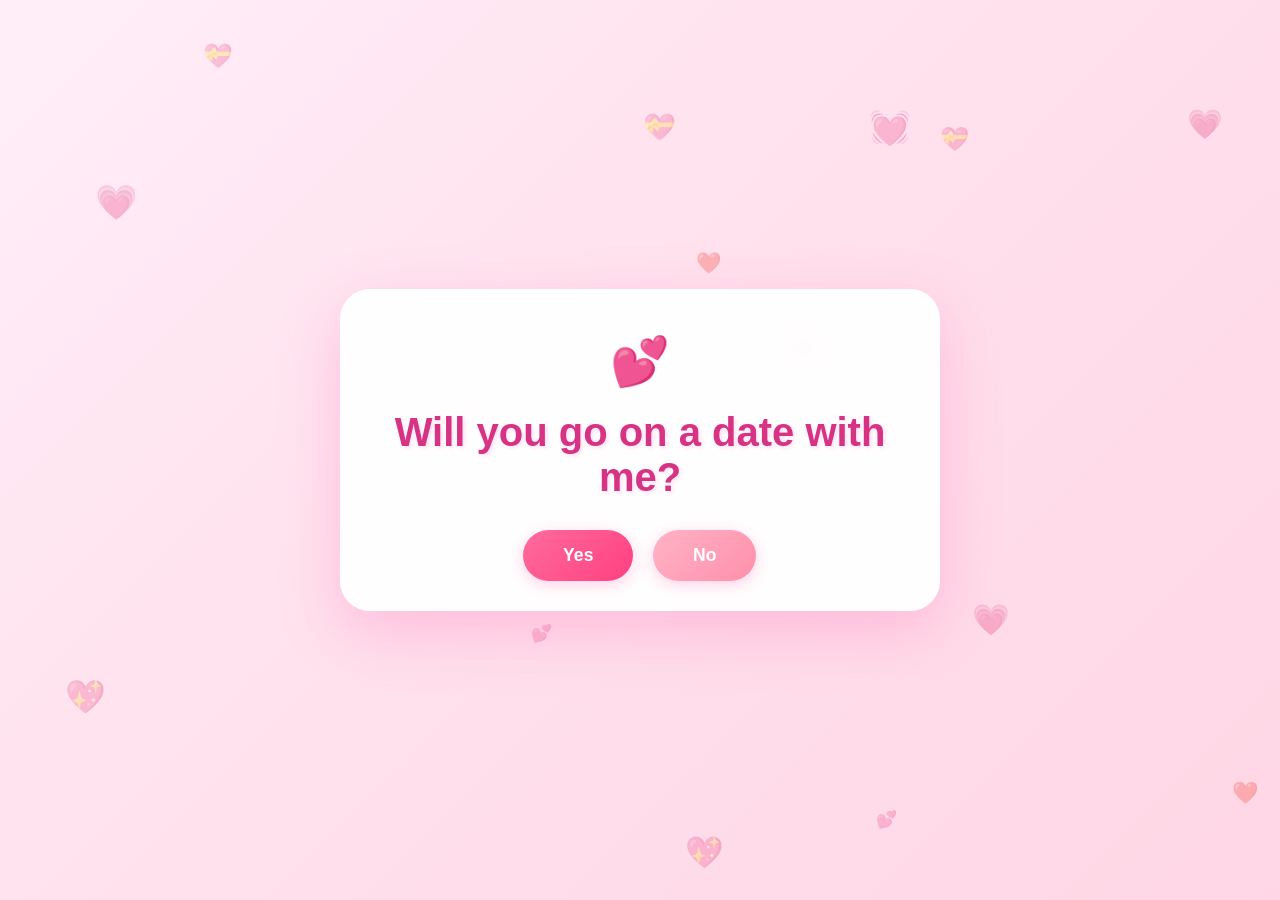
==== commit f2100fbe: "Update date app with Russian text and cache control" ====
--- a/date/index.html
+++ b/date/index.html
@@ -623,4 +623,4 @@
         createFloatingHearts();
     </script>
 </body>
-</html>
+</html>
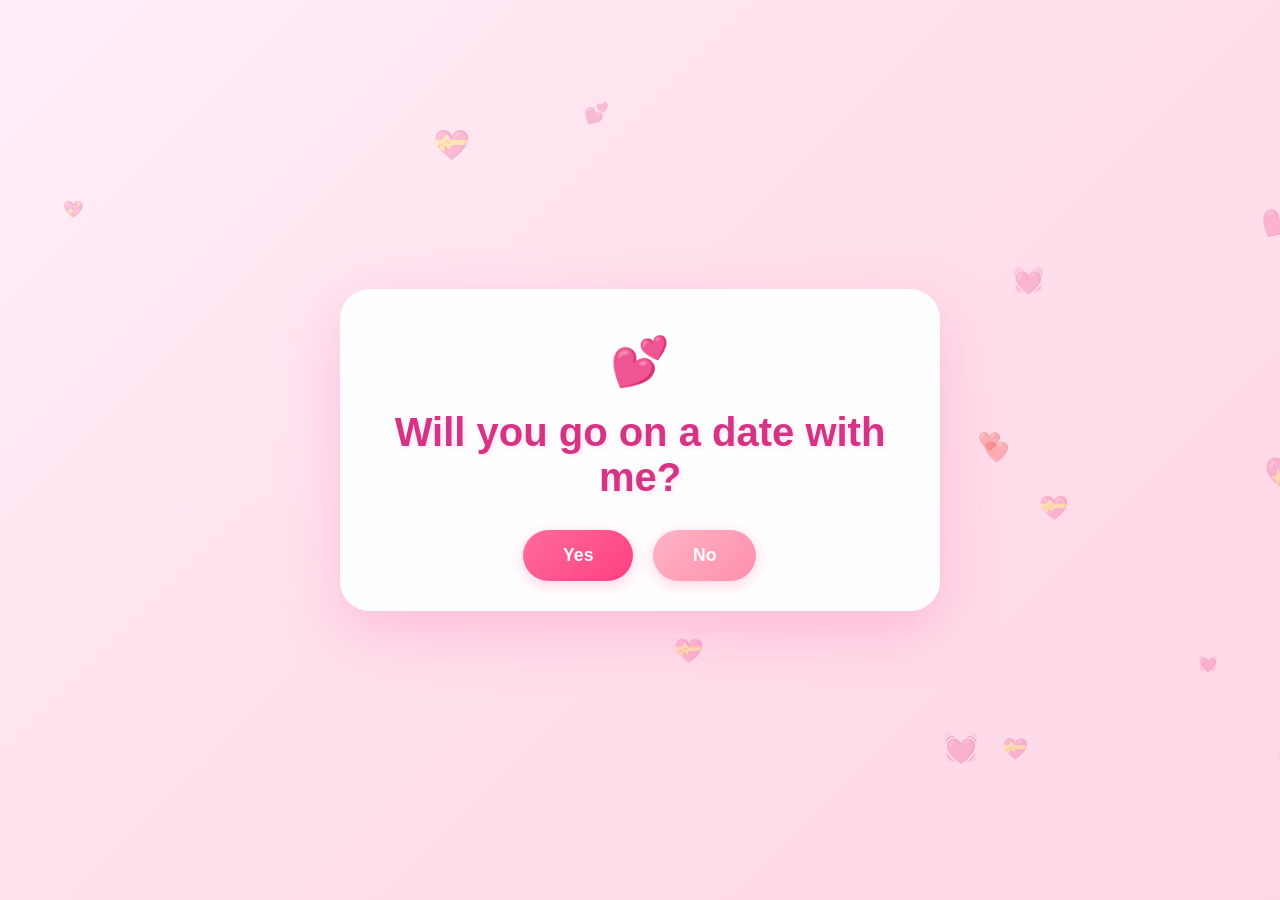
==== commit c81bc97e: "Merge branch 'master' of https://github.com/ahmedaddaabbou-boop/date" ====
--- a/date/index.html
+++ b/date/index.html
@@ -623,4 +623,4 @@
         createFloatingHearts();
     </script>
 </body>
-</html>+</html>
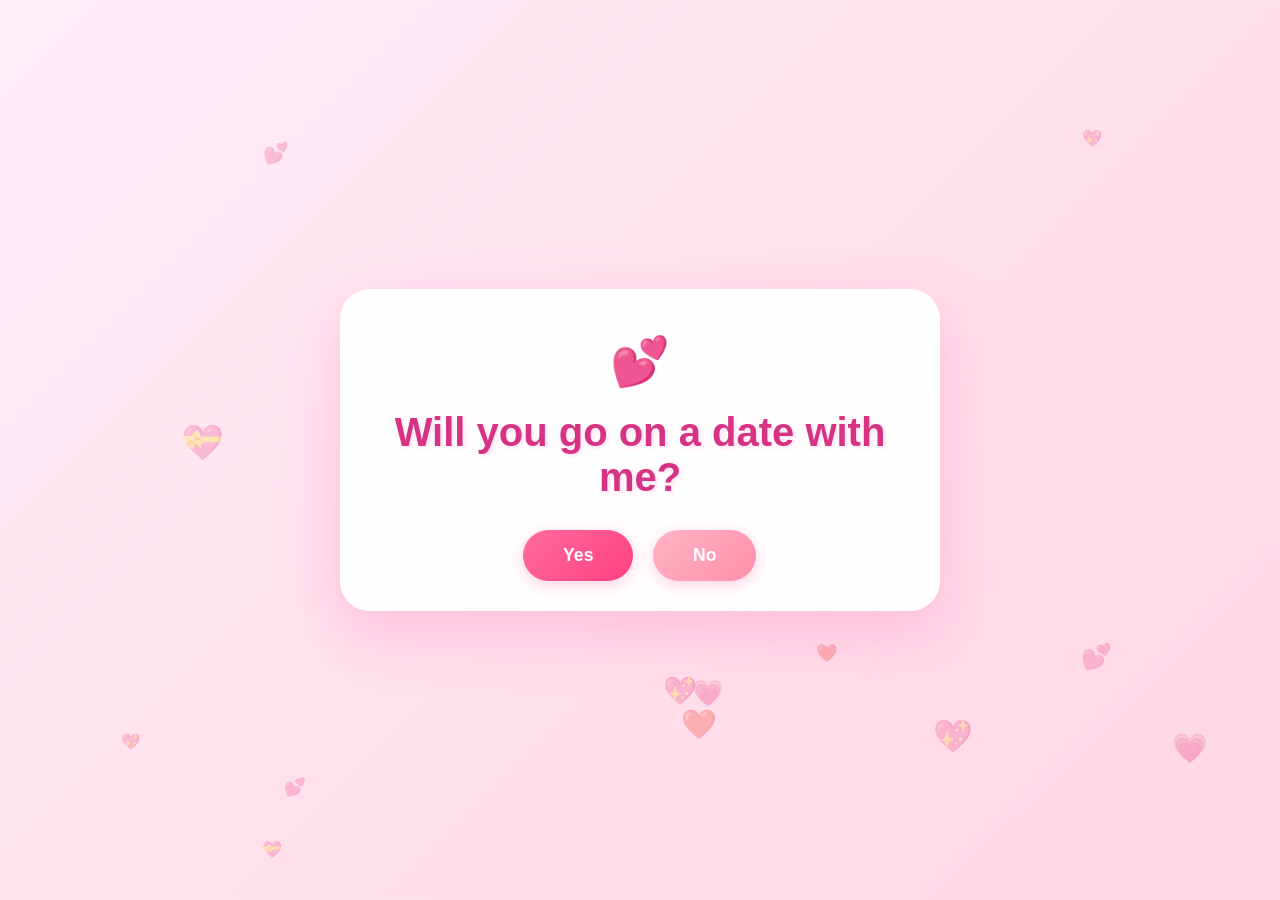
==== commit bbd91884: "Ensure latest version with Russian text" ====
--- a/date/index.html
+++ b/date/index.html
@@ -500,29 +500,49 @@
         // ============================================================
         const noBtn = document.getElementById('noBtn');
         let hasStartedEvading = false;
+        let noBtnWidth = 0;
+        let noBtnHeight = 0;
 
         function getRandomPositionInViewport() {
-            const buttonRect = noBtn.getBoundingClientRect();
             const padding = 16;
-            const maxX = window.innerWidth - buttonRect.width - padding;
-            const maxY = window.innerHeight - buttonRect.height - padding;
-
-            const x = padding + Math.random() * Math.max(0, maxX - padding);
-            const y = padding + Math.random() * Math.max(0, maxY - padding);
-            return { x, y };
+            // Use the FIXED, remembered size of the button rather than a
+            // fresh getBoundingClientRect() read — reading the rect mid
+            // CSS-transition (or during a reflow caused by switching to
+            // position:fixed) can momentarily return a stale or zeroed
+            // size on some mobile browsers, which previously produced an
+            // out-of-range / off-screen target position.
+            const maxX = Math.max(padding, window.innerWidth - noBtnWidth - padding);
+            const maxY = Math.max(padding, window.innerHeight - noBtnHeight - padding);
+
+            const x = padding + Math.random() * (maxX - padding);
+            const y = padding + Math.random() * (maxY - padding);
+
+            // Defensive clamp, just in case.
+            return {
+                x: Math.min(Math.max(x, 0), window.innerWidth - noBtnWidth),
+                y: Math.min(Math.max(y, 0), window.innerHeight - noBtnHeight)
+            };
         }
 
         function moveNoButton() {
             if (currentStep !== 1) return;
 
-            const buttonRect = noBtn.getBoundingClientRect();
-
             if (!hasStartedEvading) {
-                // First move: switch to fixed positioning at current spot,
-                // then immediately animate to a new random spot.
+                // Measure ONCE, before we change positioning scheme, and
+                // lock in an explicit pixel width/height. This is the key
+                // fix: once evasive, the button's box size is fixed and
+                // can never be read as 0 or stale, which is what was
+                // causing it to fly off-screen after the first click.
+                const buttonRect = noBtn.getBoundingClientRect();
+                noBtnWidth = buttonRect.width;
+                noBtnHeight = buttonRect.height;
+
+                noBtn.style.width = noBtnWidth + 'px';
+                noBtn.style.height = noBtnHeight + 'px';
                 noBtn.classList.add('evasive');
                 noBtn.style.left = buttonRect.left + 'px';
                 noBtn.style.top = buttonRect.top + 'px';
+
                 // Force a reflow so the browser registers the starting
                 // position before we animate to the new one.
                 noBtn.offsetHeight;
@@ -539,6 +559,8 @@
             noBtn.classList.remove('evasive');
             noBtn.style.left = '';
             noBtn.style.top = '';
+            noBtn.style.width = '';
+            noBtn.style.height = '';
         }
 
         // Single handler for both mouse and touch — covers tap, click,
@@ -563,13 +585,21 @@
         });
 
         window.addEventListener('resize', () => {
-            if (hasStartedEvading && currentStep === 1) {
-                const buttonRect = noBtn.getBoundingClientRect();
-                const maxX = window.innerWidth - buttonRect.width - 16;
-                const maxY = window.innerHeight - buttonRect.height - 16;
-                noBtn.style.left = Math.min(parseFloat(noBtn.style.left), Math.max(0, maxX)) + 'px';
-                noBtn.style.top = Math.min(parseFloat(noBtn.style.top), Math.max(0, maxY)) + 'px';
-            }
+            if (!hasStartedEvading || currentStep !== 1) return;
+
+            const maxX = Math.max(16, window.innerWidth - noBtnWidth - 16);
+            const maxY = Math.max(16, window.innerHeight - noBtnHeight - 16);
+
+            const currentLeft = parseFloat(noBtn.style.left);
+            const currentTop = parseFloat(noBtn.style.top);
+
+            // Guard against NaN (e.g. if style.left was never set yet)
+            // so the button can never be pushed to an invalid position.
+            const safeLeft = Number.isFinite(currentLeft) ? currentLeft : 16;
+            const safeTop = Number.isFinite(currentTop) ? currentTop : 16;
+
+            noBtn.style.left = Math.min(Math.max(safeLeft, 0), maxX) + 'px';
+            noBtn.style.top = Math.min(Math.max(safeTop, 0), maxY) + 'px';
         });
 
         // ============================================================
@@ -623,4 +653,4 @@
         createFloatingHearts();
     </script>
 </body>
-</html>
+</html>
